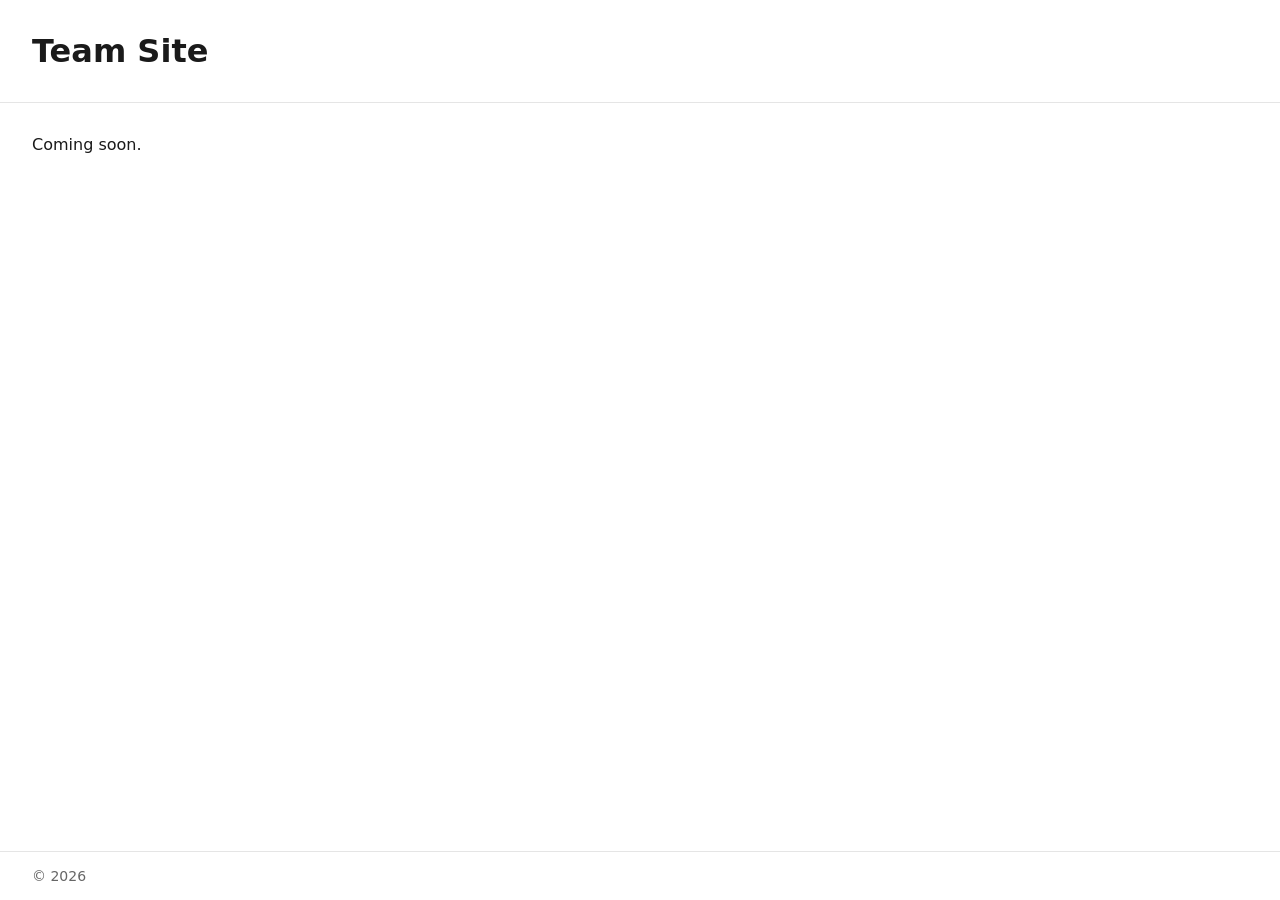
==== index.html @ 22201aac "Initial blank site" ====
<!DOCTYPE html>
<html lang="en">
<head>
  <meta charset="UTF-8" />
  <meta name="viewport" content="width=device-width, initial-scale=1.0" />
  <title>Team Site</title>
  <link rel="stylesheet" href="styles.css" />
</head>
<body>
  <header>
    <h1>Team Site</h1>
  </header>

  <main>
    <p>Coming soon.</p>
  </main>

  <footer>
    <p>&copy; 2026</p>
  </footer>
</body>
</html>
---- styles.css ----
*, *::before, *::after {
  box-sizing: border-box;
  margin: 0;
  padding: 0;
}

body {
  font-family: system-ui, sans-serif;
  min-height: 100vh;
  display: flex;
  flex-direction: column;
  color: #1a1a1a;
  background: #ffffff;
}

header {
  padding: 2rem;
  border-bottom: 1px solid #e5e5e5;
}

main {
  flex: 1;
  padding: 2rem;
}

footer {
  padding: 1rem 2rem;
  border-top: 1px solid #e5e5e5;
  font-size: 0.875rem;
  color: #666;
}
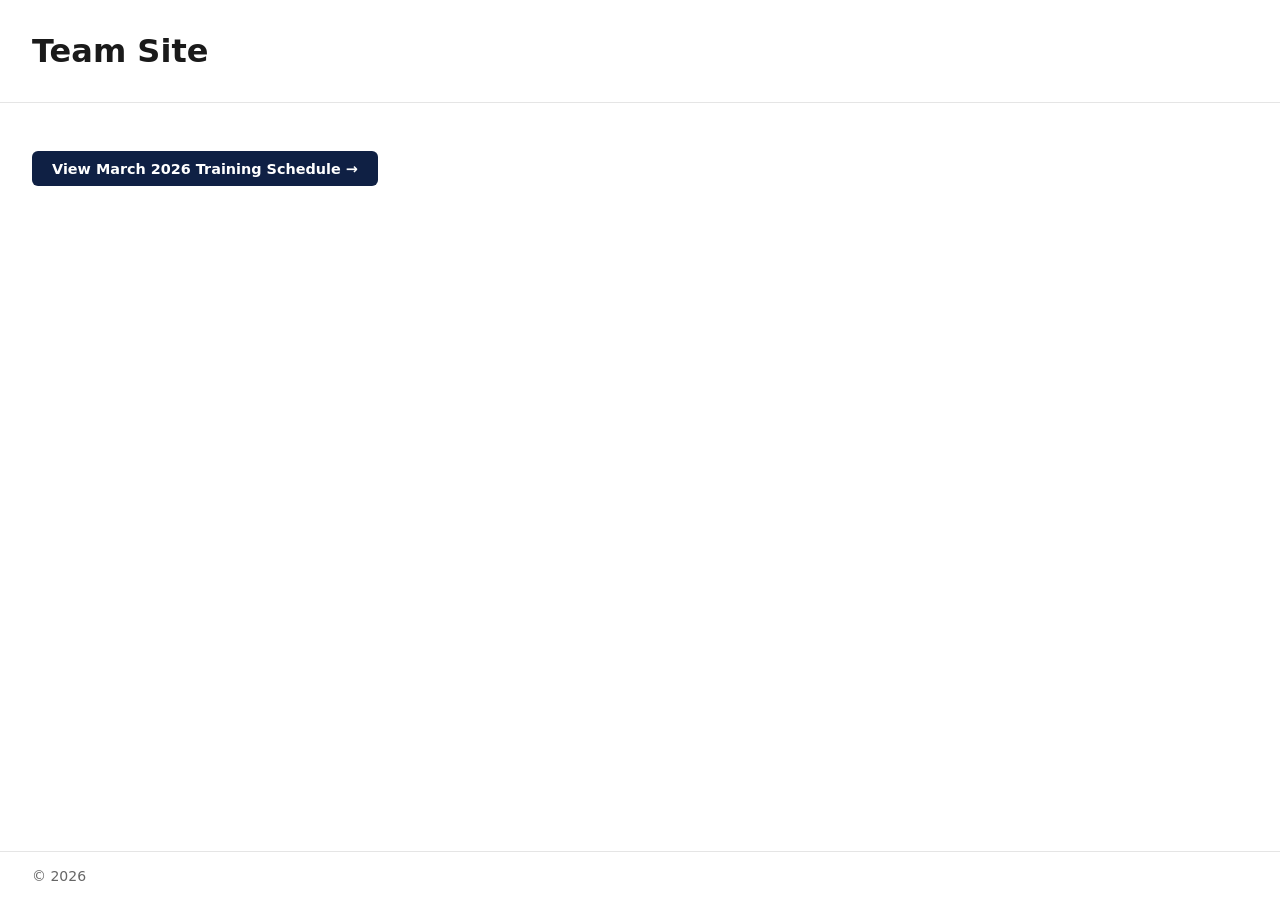
==== commit ed08504d: "Add Rail 1020 March 2026 training schedule" ====
--- a/index.html
+++ b/index.html
@@ -12,7 +12,7 @@
   </header>
 
   <main>
-    <p>Coming soon.</p>
+    <a href="schedule.html" class="schedule-link">View March 2026 Training Schedule →</a>
   </main>
 
   <footer>
--- a/styles.css
+++ b/styles.css
@@ -23,6 +23,19 @@
   padding: 2rem;
 }
 
+.schedule-link {
+  display: inline-block;
+  margin-top: 1rem;
+  padding: 0.6rem 1.25rem;
+  background: #0f2044;
+  color: #fff;
+  text-decoration: none;
+  border-radius: 6px;
+  font-weight: 600;
+  font-size: 0.9rem;
+}
+.schedule-link:hover { background: #1e3a6e; }
+
 footer {
   padding: 1rem 2rem;
   border-top: 1px solid #e5e5e5;
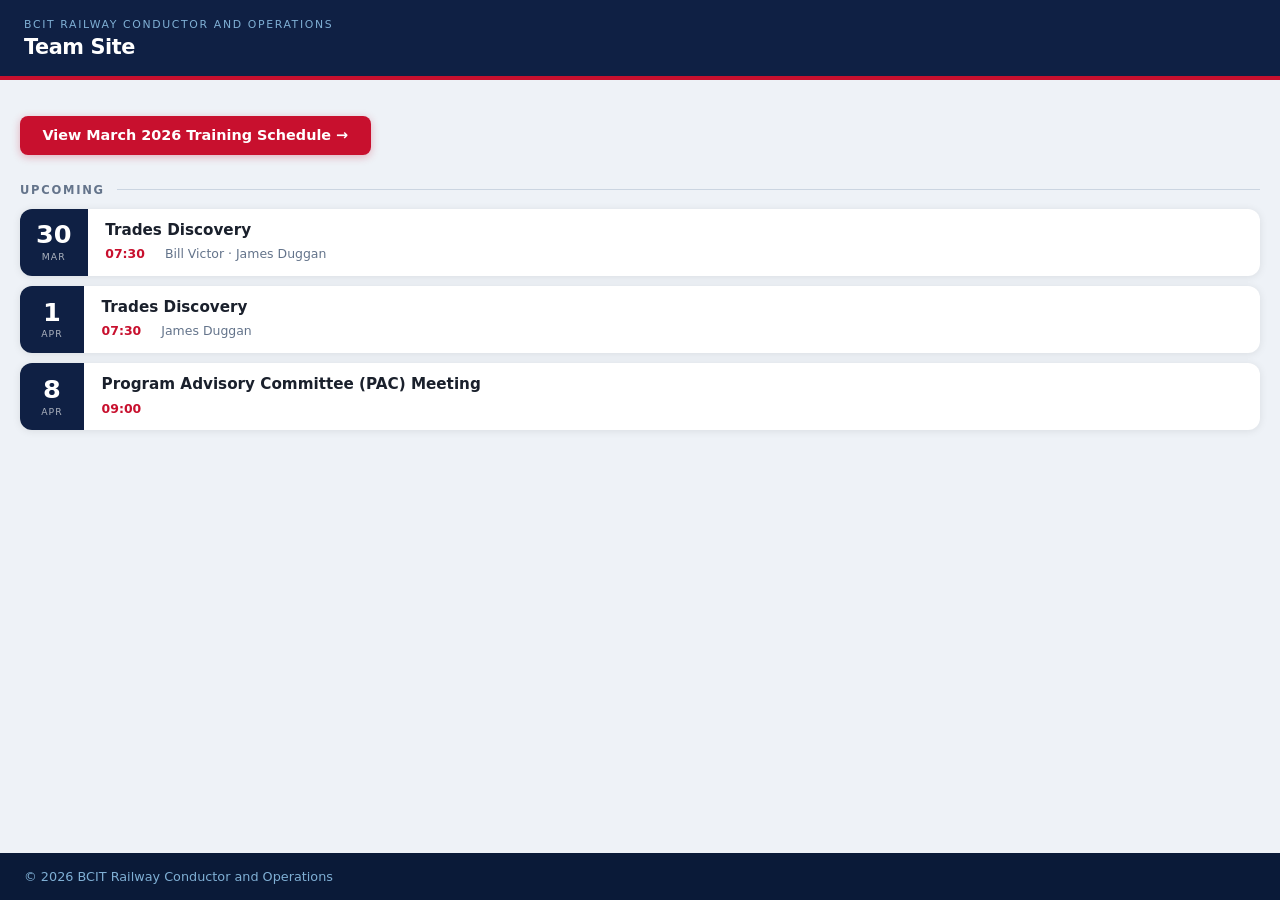
==== commit e4a35cc7: "Move Upcoming section to homepage" ====
--- a/index.html
+++ b/index.html
@@ -3,20 +3,137 @@
 <head>
   <meta charset="UTF-8" />
   <meta name="viewport" content="width=device-width, initial-scale=1.0" />
-  <title>Team Site</title>
+  <title>BCIT Railway Conductor and Operations</title>
   <link rel="stylesheet" href="styles.css" />
+  <style>
+    .page-eyebrow {
+      font-size: 0.68rem;
+      letter-spacing: 0.15em;
+      text-transform: uppercase;
+      color: #7fafd4;
+      margin-bottom: 0.25rem;
+    }
+    header {
+      background: #0f2044;
+      border-bottom: 4px solid #c8102e;
+      padding: 1.1rem 1.5rem;
+    }
+    header h1 { color: #fff; font-size: 1.3rem; font-weight: 700; letter-spacing: -0.02em; }
+
+    main { background: #eef2f7; padding: 1.25rem; }
+
+    /* Schedule link */
+    .schedule-link {
+      display: inline-flex;
+      align-items: center;
+      gap: 0.5rem;
+      padding: 0.7rem 1.4rem;
+      background: #c8102e;
+      color: #fff;
+      text-decoration: none;
+      border-radius: 8px;
+      font-weight: 700;
+      font-size: 0.9rem;
+      margin-bottom: 1.75rem;
+      box-shadow: 0 2px 8px rgba(200,16,46,0.3);
+    }
+    .schedule-link:hover { background: #a50d26; }
+
+    /* Upcoming */
+    .upcoming-heading {
+      font-size: 0.72rem;
+      font-weight: 800;
+      letter-spacing: 0.15em;
+      text-transform: uppercase;
+      color: #64748b;
+      margin-bottom: 0.75rem;
+      display: flex;
+      align-items: center;
+      gap: 0.75rem;
+    }
+    .upcoming-heading::after {
+      content: '';
+      flex: 1;
+      height: 1px;
+      background: #cbd5e1;
+    }
+    .upcoming-list { display: flex; flex-direction: column; gap: 0.65rem; }
+    .upcoming-card {
+      background: #fff;
+      border-radius: 12px;
+      box-shadow: 0 1px 8px rgba(0,0,0,0.09);
+      display: flex;
+      align-items: stretch;
+      overflow: hidden;
+    }
+    .upcoming-datebox {
+      background: #0f2044;
+      color: #fff;
+      display: flex;
+      flex-direction: column;
+      align-items: center;
+      justify-content: center;
+      padding: 0.85rem 1rem;
+      min-width: 64px;
+      text-align: center;
+      flex-shrink: 0;
+    }
+    .u-day   { font-size: 1.6rem; font-weight: 800; line-height: 1; display: block; }
+    .u-month { font-size: 0.58rem; letter-spacing: 0.12em; text-transform: uppercase; opacity: 0.65; margin-top: 0.2rem; display: block; }
+    .upcoming-body { flex: 1; padding: 0.75rem 1.1rem; }
+    .upcoming-event { font-size: 0.95rem; font-weight: 700; color: #1a202c; line-height: 1.3; }
+    .upcoming-meta  { display: flex; flex-wrap: wrap; gap: 0.4rem 1.25rem; margin-top: 0.35rem; align-items: center; }
+    .upcoming-time  { font-size: 0.78rem; font-weight: 700; color: #c8102e; }
+    .upcoming-inst  { font-size: 0.78rem; color: #64748b; }
+
+    footer { background: #0a1a38; color: #7fafd4; font-size: 0.8rem; padding: 1rem 1.5rem; border-top: none; }
+  </style>
 </head>
 <body>
   <header>
+    <p class="page-eyebrow">BCIT Railway Conductor and Operations</p>
     <h1>Team Site</h1>
   </header>
 
   <main>
     <a href="schedule.html" class="schedule-link">View March 2026 Training Schedule →</a>
+
+    <div class="upcoming-heading">Upcoming</div>
+    <div class="upcoming-list">
+      <div class="upcoming-card">
+        <div class="upcoming-datebox"><span class="u-day">30</span><span class="u-month">Mar</span></div>
+        <div class="upcoming-body">
+          <div class="upcoming-event">Trades Discovery</div>
+          <div class="upcoming-meta">
+            <span class="upcoming-time">07:30</span>
+            <span class="upcoming-inst">Bill Victor · James Duggan</span>
+          </div>
+        </div>
+      </div>
+      <div class="upcoming-card">
+        <div class="upcoming-datebox"><span class="u-day">1</span><span class="u-month">Apr</span></div>
+        <div class="upcoming-body">
+          <div class="upcoming-event">Trades Discovery</div>
+          <div class="upcoming-meta">
+            <span class="upcoming-time">07:30</span>
+            <span class="upcoming-inst">James Duggan</span>
+          </div>
+        </div>
+      </div>
+      <div class="upcoming-card">
+        <div class="upcoming-datebox"><span class="u-day">8</span><span class="u-month">Apr</span></div>
+        <div class="upcoming-body">
+          <div class="upcoming-event">Program Advisory Committee (PAC) Meeting</div>
+          <div class="upcoming-meta">
+            <span class="upcoming-time">09:00</span>
+          </div>
+        </div>
+      </div>
+    </div>
   </main>
 
   <footer>
-    <p>&copy; 2026</p>
+    <p>&copy; 2026 BCIT Railway Conductor and Operations</p>
   </footer>
 </body>
 </html>
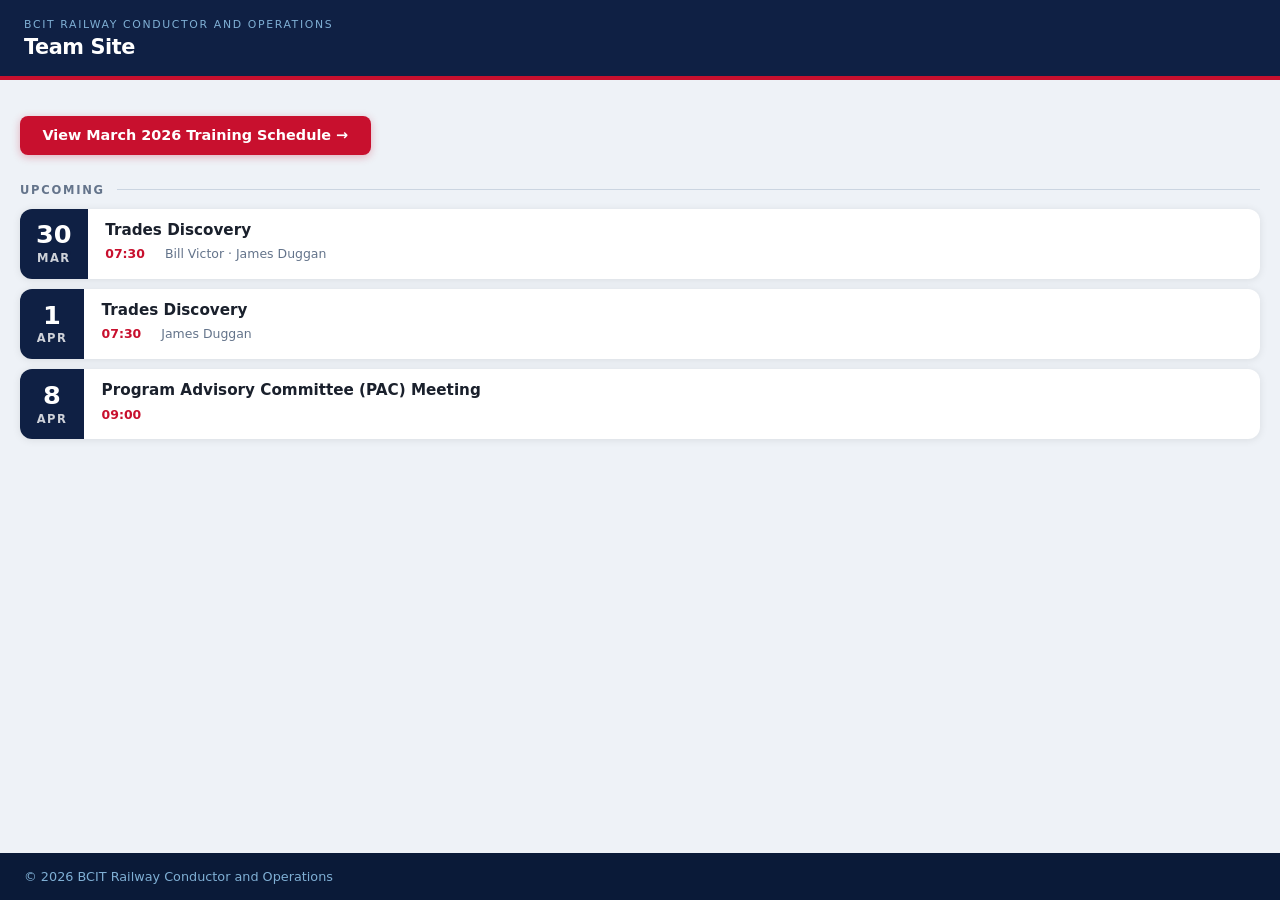
==== commit 6b117bb5: "Make month label larger and bold in upcoming cards" ====
--- a/index.html
+++ b/index.html
@@ -79,7 +79,7 @@
       flex-shrink: 0;
     }
     .u-day   { font-size: 1.6rem; font-weight: 800; line-height: 1; display: block; }
-    .u-month { font-size: 0.58rem; letter-spacing: 0.12em; text-transform: uppercase; opacity: 0.65; margin-top: 0.2rem; display: block; }
+    .u-month { font-size: 0.72rem; font-weight: 700; letter-spacing: 0.12em; text-transform: uppercase; opacity: 0.8; margin-top: 0.2rem; display: block; }
     .upcoming-body { flex: 1; padding: 0.75rem 1.1rem; }
     .upcoming-event { font-size: 0.95rem; font-weight: 700; color: #1a202c; line-height: 1.3; }
     .upcoming-meta  { display: flex; flex-wrap: wrap; gap: 0.4rem 1.25rem; margin-top: 0.35rem; align-items: center; }
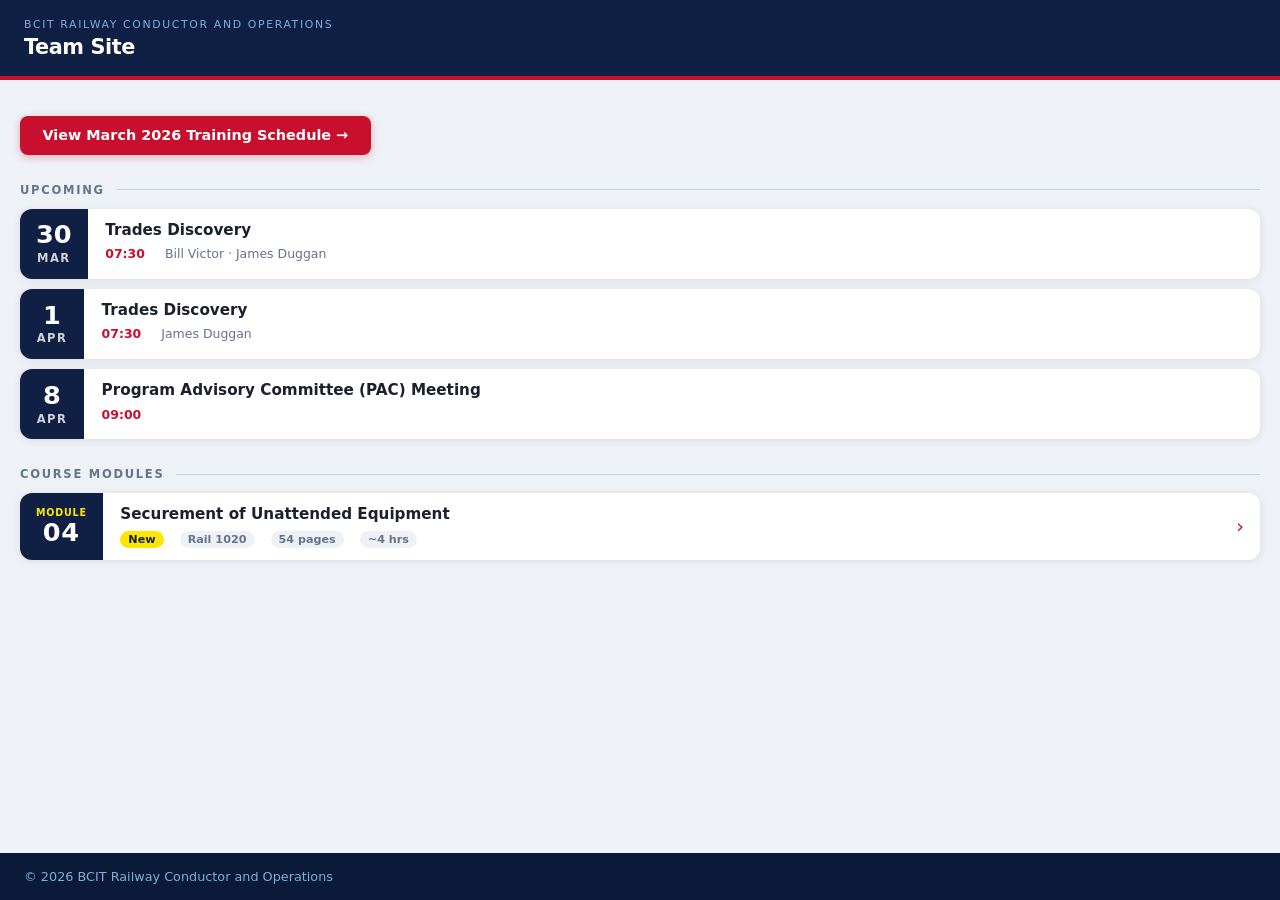
==== commit 4fdd6b74: "Add Module 4 LMS: Securement of Unattended Equipment - 54-page self-contained interactive LMS module" ====
--- a/index.html
+++ b/index.html
@@ -87,6 +87,57 @@
     .upcoming-inst  { font-size: 0.78rem; color: #64748b; }
 
     footer { background: #0a1a38; color: #7fafd4; font-size: 0.8rem; padding: 1rem 1.5rem; border-top: none; }
+
+    /* Modules */
+    .modules-heading {
+      font-size: 0.72rem;
+      font-weight: 800;
+      letter-spacing: 0.15em;
+      text-transform: uppercase;
+      color: #64748b;
+      margin: 1.75rem 0 0.75rem;
+      display: flex;
+      align-items: center;
+      gap: 0.75rem;
+    }
+    .modules-heading::after { content: ''; flex: 1; height: 1px; background: #cbd5e1; }
+    .module-card {
+      background: #fff;
+      border-radius: 12px;
+      box-shadow: 0 1px 8px rgba(0,0,0,0.09);
+      display: flex;
+      align-items: stretch;
+      overflow: hidden;
+      text-decoration: none;
+      color: inherit;
+      transition: box-shadow 0.15s, transform 0.15s;
+      margin-bottom: 0.65rem;
+    }
+    .module-card:hover { box-shadow: 0 4px 18px rgba(0,0,0,0.15); transform: translateY(-1px); }
+    .module-numbox {
+      background: #0f2044;
+      color: #FFE600;
+      display: flex;
+      flex-direction: column;
+      align-items: center;
+      justify-content: center;
+      padding: 0.85rem 1rem;
+      min-width: 64px;
+      text-align: center;
+      flex-shrink: 0;
+      font-size: 0.6rem;
+      font-weight: 700;
+      letter-spacing: 0.08em;
+      text-transform: uppercase;
+      gap: 2px;
+    }
+    .module-numbox span { font-size: 1.6rem; font-weight: 800; line-height: 1; color: #fff; display: block; }
+    .module-body { flex: 1; padding: 0.75rem 1.1rem; }
+    .module-title { font-size: 0.95rem; font-weight: 700; color: #1a202c; line-height: 1.3; }
+    .module-meta  { display: flex; flex-wrap: wrap; gap: 0.4rem 1rem; margin-top: 0.35rem; align-items: center; }
+    .module-tag   { font-size: 0.7rem; font-weight: 700; background: #eef2f7; color: #64748b; padding: 2px 8px; border-radius: 20px; }
+    .module-tag.new { background: #FFE600; color: #0f2044; }
+    .module-arrow { padding: 0 1rem; display: flex; align-items: center; color: #c8102e; font-size: 1.2rem; flex-shrink: 0; }
   </style>
 </head>
 <body>
@@ -130,6 +181,21 @@
         </div>
       </div>
     </div>
+
+    <div class="modules-heading">Course Modules</div>
+    <a href="modules/module4/index.html" class="module-card">
+      <div class="module-numbox">Module<span>04</span></div>
+      <div class="module-body">
+        <div class="module-title">Securement of Unattended Equipment</div>
+        <div class="module-meta">
+          <span class="module-tag new">New</span>
+          <span class="module-tag">Rail 1020</span>
+          <span class="module-tag">54 pages</span>
+          <span class="module-tag">~4 hrs</span>
+        </div>
+      </div>
+      <div class="module-arrow">&#8250;</div>
+    </a>
   </main>
 
   <footer>
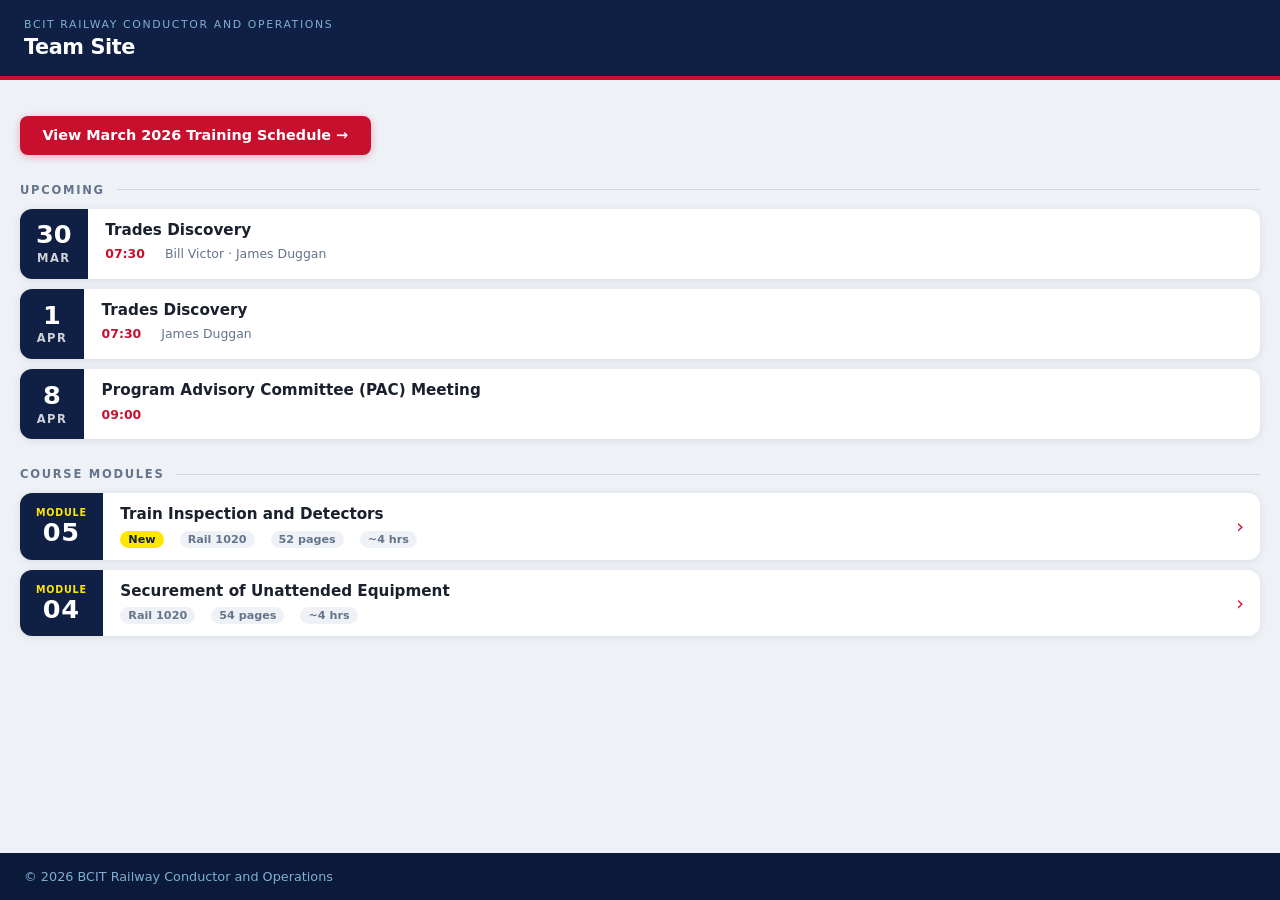
==== commit 57936dfe: "Add Module 5: Train Inspection and Detectors 52-page LMS covering inspection types, wayside detectio" ====
--- a/index.html
+++ b/index.html
@@ -183,12 +183,24 @@
     </div>
 
     <div class="modules-heading">Course Modules</div>
+    <a href="modules/module5/index.html" class="module-card">
+      <div class="module-numbox">Module<span>05</span></div>
+      <div class="module-body">
+        <div class="module-title">Train Inspection and Detectors</div>
+        <div class="module-meta">
+          <span class="module-tag new">New</span>
+          <span class="module-tag">Rail 1020</span>
+          <span class="module-tag">52 pages</span>
+          <span class="module-tag">~4 hrs</span>
+        </div>
+      </div>
+      <div class="module-arrow">&#8250;</div>
+    </a>
     <a href="modules/module4/index.html" class="module-card">
       <div class="module-numbox">Module<span>04</span></div>
       <div class="module-body">
         <div class="module-title">Securement of Unattended Equipment</div>
         <div class="module-meta">
-          <span class="module-tag new">New</span>
           <span class="module-tag">Rail 1020</span>
           <span class="module-tag">54 pages</span>
           <span class="module-tag">~4 hrs</span>
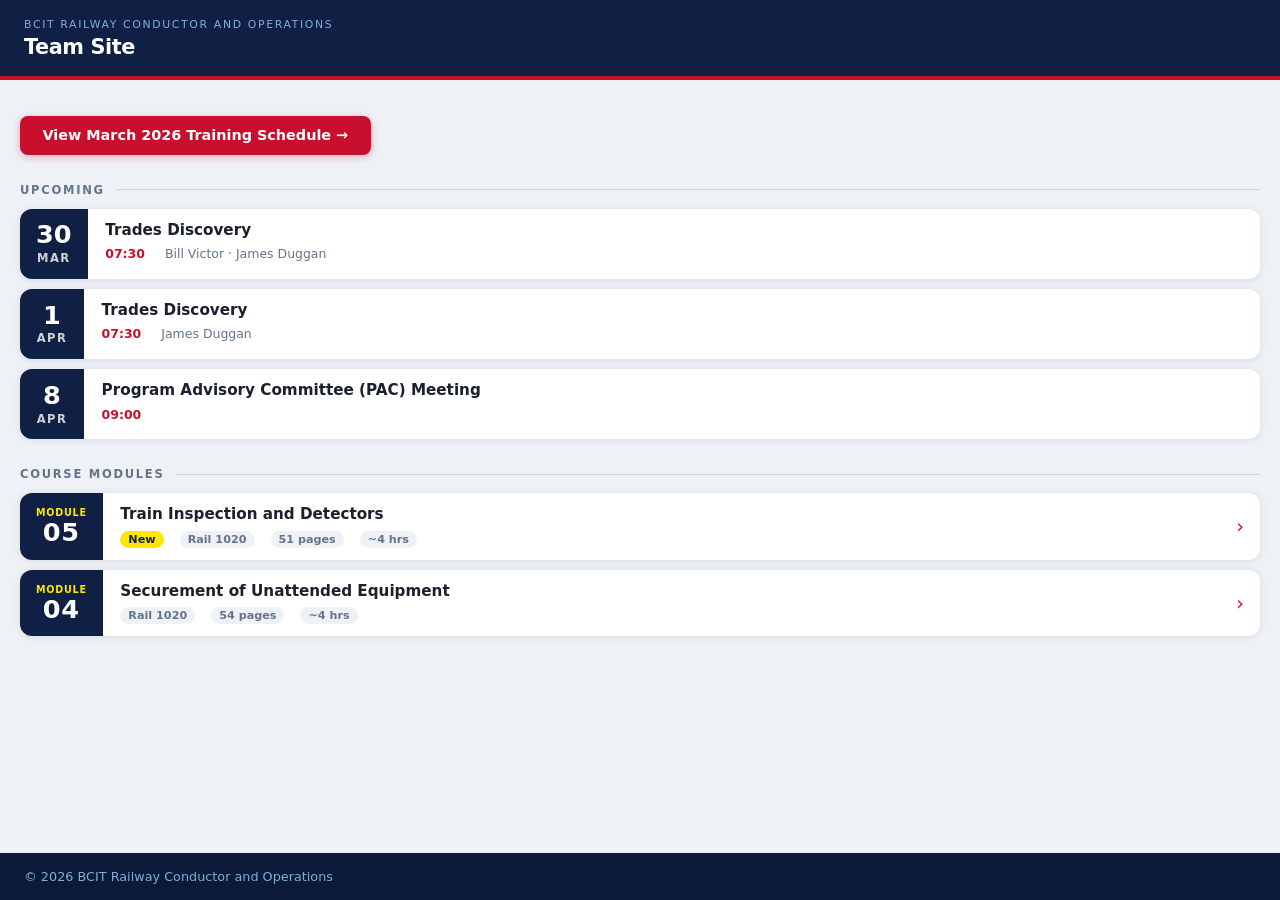
==== commit 94af2d96: "Remove videos from Module 5; drop video page (51 pages now) Removes Changing a Brake Shoe.mp4 and me" ====
--- a/index.html
+++ b/index.html
@@ -190,7 +190,7 @@
         <div class="module-meta">
           <span class="module-tag new">New</span>
           <span class="module-tag">Rail 1020</span>
-          <span class="module-tag">52 pages</span>
+          <span class="module-tag">51 pages</span>
           <span class="module-tag">~4 hrs</span>
         </div>
       </div>
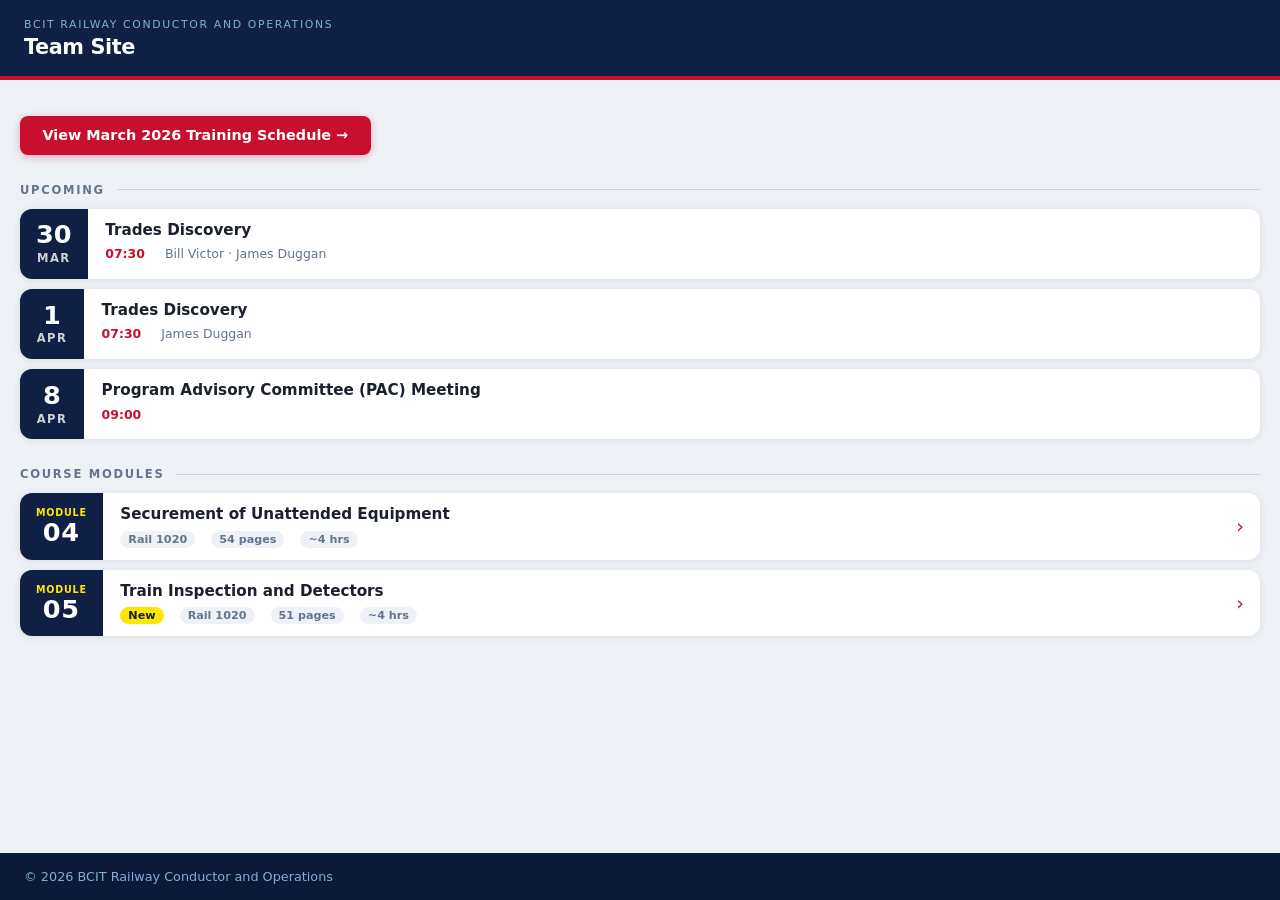
==== commit 31e8fbe6: "Reorder modules: Module 4 above Module 5 Co-Authored-By: Claude Sonnet 4.6 <noreply@anthropic.com>" ====
--- a/index.html
+++ b/index.html
@@ -183,6 +183,18 @@
     </div>
 
     <div class="modules-heading">Course Modules</div>
+    <a href="modules/module4/index.html" class="module-card">
+      <div class="module-numbox">Module<span>04</span></div>
+      <div class="module-body">
+        <div class="module-title">Securement of Unattended Equipment</div>
+        <div class="module-meta">
+          <span class="module-tag">Rail 1020</span>
+          <span class="module-tag">54 pages</span>
+          <span class="module-tag">~4 hrs</span>
+        </div>
+      </div>
+      <div class="module-arrow">&#8250;</div>
+    </a>
     <a href="modules/module5/index.html" class="module-card">
       <div class="module-numbox">Module<span>05</span></div>
       <div class="module-body">
@@ -196,18 +208,6 @@
       </div>
       <div class="module-arrow">&#8250;</div>
     </a>
-    <a href="modules/module4/index.html" class="module-card">
-      <div class="module-numbox">Module<span>04</span></div>
-      <div class="module-body">
-        <div class="module-title">Securement of Unattended Equipment</div>
-        <div class="module-meta">
-          <span class="module-tag">Rail 1020</span>
-          <span class="module-tag">54 pages</span>
-          <span class="module-tag">~4 hrs</span>
-        </div>
-      </div>
-      <div class="module-arrow">&#8250;</div>
-    </a>
   </main>
 
   <footer>
